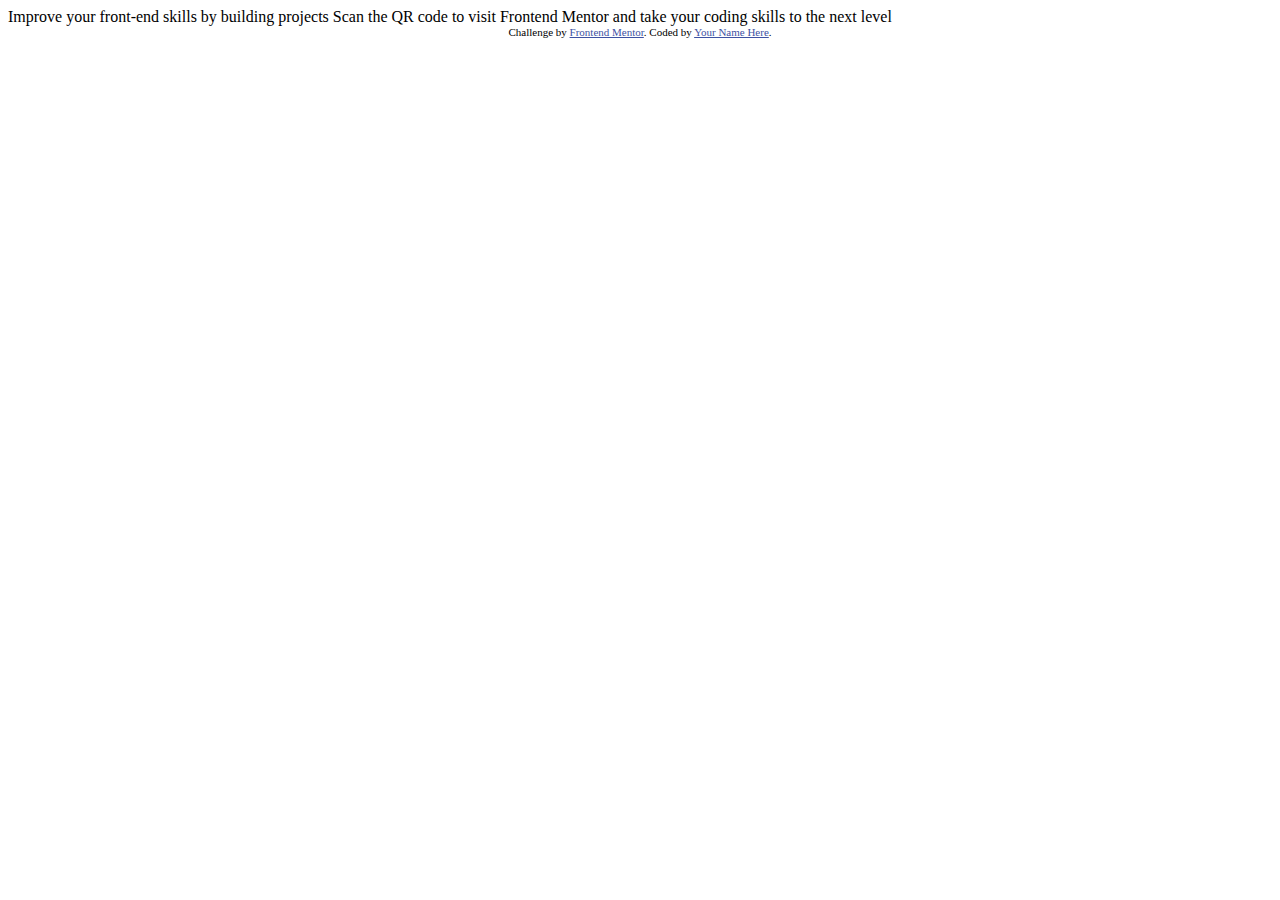
==== qr-code-component/index.html @ 294aac83 "second-challenge-start" ====
<!DOCTYPE html>
<html lang="en">
<head>
  <meta charset="UTF-8">
  <meta name="viewport" content="width=device-width, initial-scale=1.0"> <!-- displays site properly based on user's device -->

  <link rel="icon" type="image/png" sizes="32x32" href="./images/favicon-32x32.png">
  
  <title>Frontend Mentor | QR code component</title>

  <!-- Feel free to remove these styles or customise in your own stylesheet 👍 -->
  <style>
    .attribution { font-size: 11px; text-align: center; }
    .attribution a { color: hsl(228, 45%, 44%); }
  </style>
</head>
<body>

  Improve your front-end skills by building projects

  Scan the QR code to visit Frontend Mentor and take your coding skills to the next level
  
  <div class="attribution">
    Challenge by <a href="https://www.frontendmentor.io?ref=challenge" target="_blank">Frontend Mentor</a>. 
    Coded by <a href="#">Your Name Here</a>.
  </div>
</body>
</html>
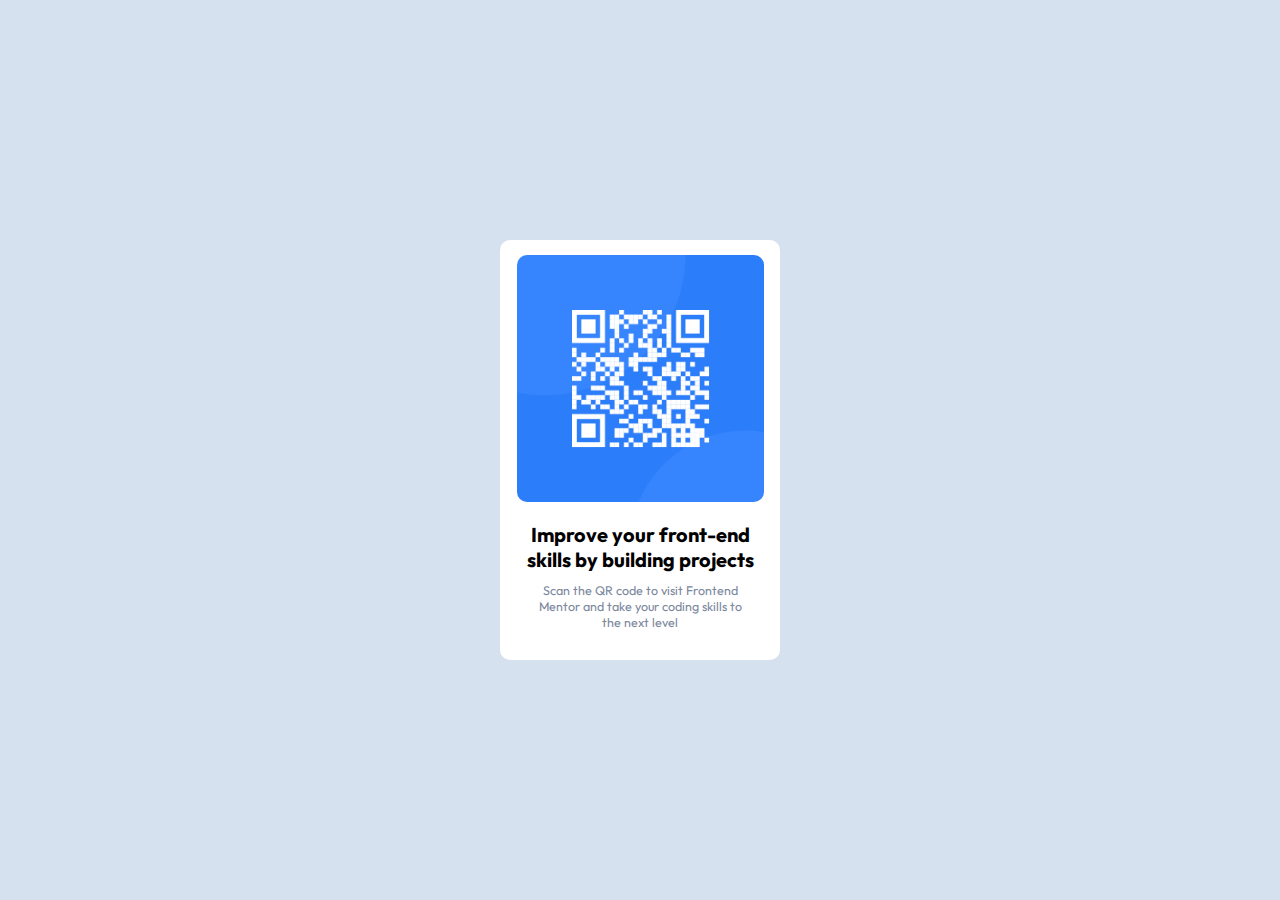
==== commit 90affa70: "secondproject" ====
--- a/qr-code-component/index.html
+++ b/qr-code-component/index.html
@@ -1,28 +1,47 @@
 <!DOCTYPE html>
 <html lang="en">
-<head>
-  <meta charset="UTF-8">
-  <meta name="viewport" content="width=device-width, initial-scale=1.0"> <!-- displays site properly based on user's device -->
+  <head>
+    <meta charset="UTF-8" />
+    <meta name="viewport" content="width=device-width, initial-scale=1.0" />
+    <!-- displays site properly based on user's device -->
 
-  <link rel="icon" type="image/png" sizes="32x32" href="./images/favicon-32x32.png">
-  
-  <title>Frontend Mentor | QR code component</title>
+    <link
+      rel="icon"
+      type="image/png"
+      sizes="32x32"
+      href="./images/favicon-32x32.png"
+    />
 
-  <!-- Feel free to remove these styles or customise in your own stylesheet 👍 -->
-  <style>
-    .attribution { font-size: 11px; text-align: center; }
-    .attribution a { color: hsl(228, 45%, 44%); }
-  </style>
-</head>
-<body>
-
-  Improve your front-end skills by building projects
-
-  Scan the QR code to visit Frontend Mentor and take your coding skills to the next level
-  
-  <div class="attribution">
-    Challenge by <a href="https://www.frontendmentor.io?ref=challenge" target="_blank">Frontend Mentor</a>. 
-    Coded by <a href="#">Your Name Here</a>.
-  </div>
-</body>
-</html>+    <title>Frontend Mentor | QR code component</title>
+    <link rel="preconnect" href="https://fonts.googleapis.com" />
+    <link rel="preconnect" href="https://fonts.gstatic.com" crossorigin />
+    <link
+      href="https://fonts.googleapis.com/css2?family=Outfit:wght@400;700&display=swap"
+      rel="stylesheet"
+    />
+    <link rel="stylesheet" href="./style.css" />
+    <!-- Feel free to remove these styles or customise in your own stylesheet 👍 -->
+  </head>
+  <body>
+    <div class="container">
+      <div class="card">
+        <img src="./images/image-qr-code.png" alt="qr-code" />
+        <h3 class="card__heading">
+          Improve your front-end skills by building projects
+        </h3>
+        <p class="card_paragraph">
+          Scan the QR code to visit Frontend Mentor and take your coding skills
+          to the next level
+        </p>
+      </div>
+      <!--
+      <div class="attribution">
+        Challenge by
+        <a href="https://www.frontendmentor.io?ref=challenge" target="_blank"
+          >Frontend Mentor</a
+        >. Coded by <a href="#">Your Name Here</a>.
+      </div>
+      -->
+    </div>
+  </body>
+</html>
--- a/qr-code-component/style.css
+++ b/qr-code-component/style.css
@@ -0,0 +1,81 @@
+/** Inıt Styles */
+:root {
+  --White: hsl(0, 0%, 100%);
+  --LightGray: hsl(212, 45%, 89%);
+  --GrayishBlue: hsl(220, 15%, 55%);
+  --DarkBlue: hsl(218, 44%, 22%);
+  --LightBlue: #d5e1ef;
+  /*? Font size (paragraph): 15px */
+  /*? Weights: 400, 700 */
+  /*? Mobile: 375px - Desktop: 1440px */
+}
+*,
+*::before,
+*::after {
+  margin: 0;
+  padding: 0;
+  box-sizing: border-box;
+}
+
+html {
+  font-size: 62.5%;
+  font-family: "Outfit", sans-serif;
+}
+
+a {
+  text-decoration: none;
+  color: #000;
+}
+
+ul {
+  list-style: none;
+}
+
+.attribution {
+  font-size: 11px;
+  text-align: center;
+}
+.attribution a {
+  color: hsl(228, 45%, 44%);
+}
+
+/*! Card CSS Start */
+
+.container {
+  background-color: var(--LightBlue);
+  display: flex;
+  flex-direction: column;
+  justify-content: center;
+  align-items: center;
+  min-height: 100vh;
+}
+.card {
+  width: 28rem;
+  background-color: var(--White);
+  text-align: center;
+  border-radius: 1rem;
+  padding: 1rem;
+}
+.card img {
+  width: 95%;
+  display: block;
+  margin: 0.5rem auto;
+  border-radius: 1rem;
+  margin-bottom: 2rem;
+}
+.card__heading,
+.card_paragraph {
+  width: 90%;
+  display: block;
+  margin: 0 auto;
+}
+.card__heading {
+  font-size: 2rem;
+  padding-bottom: 1rem;
+}
+.card_paragraph {
+  width: 80%;
+  font-size: 1.25rem;
+  padding-bottom: 2rem;
+  color: var(--GrayishBlue);
+}
